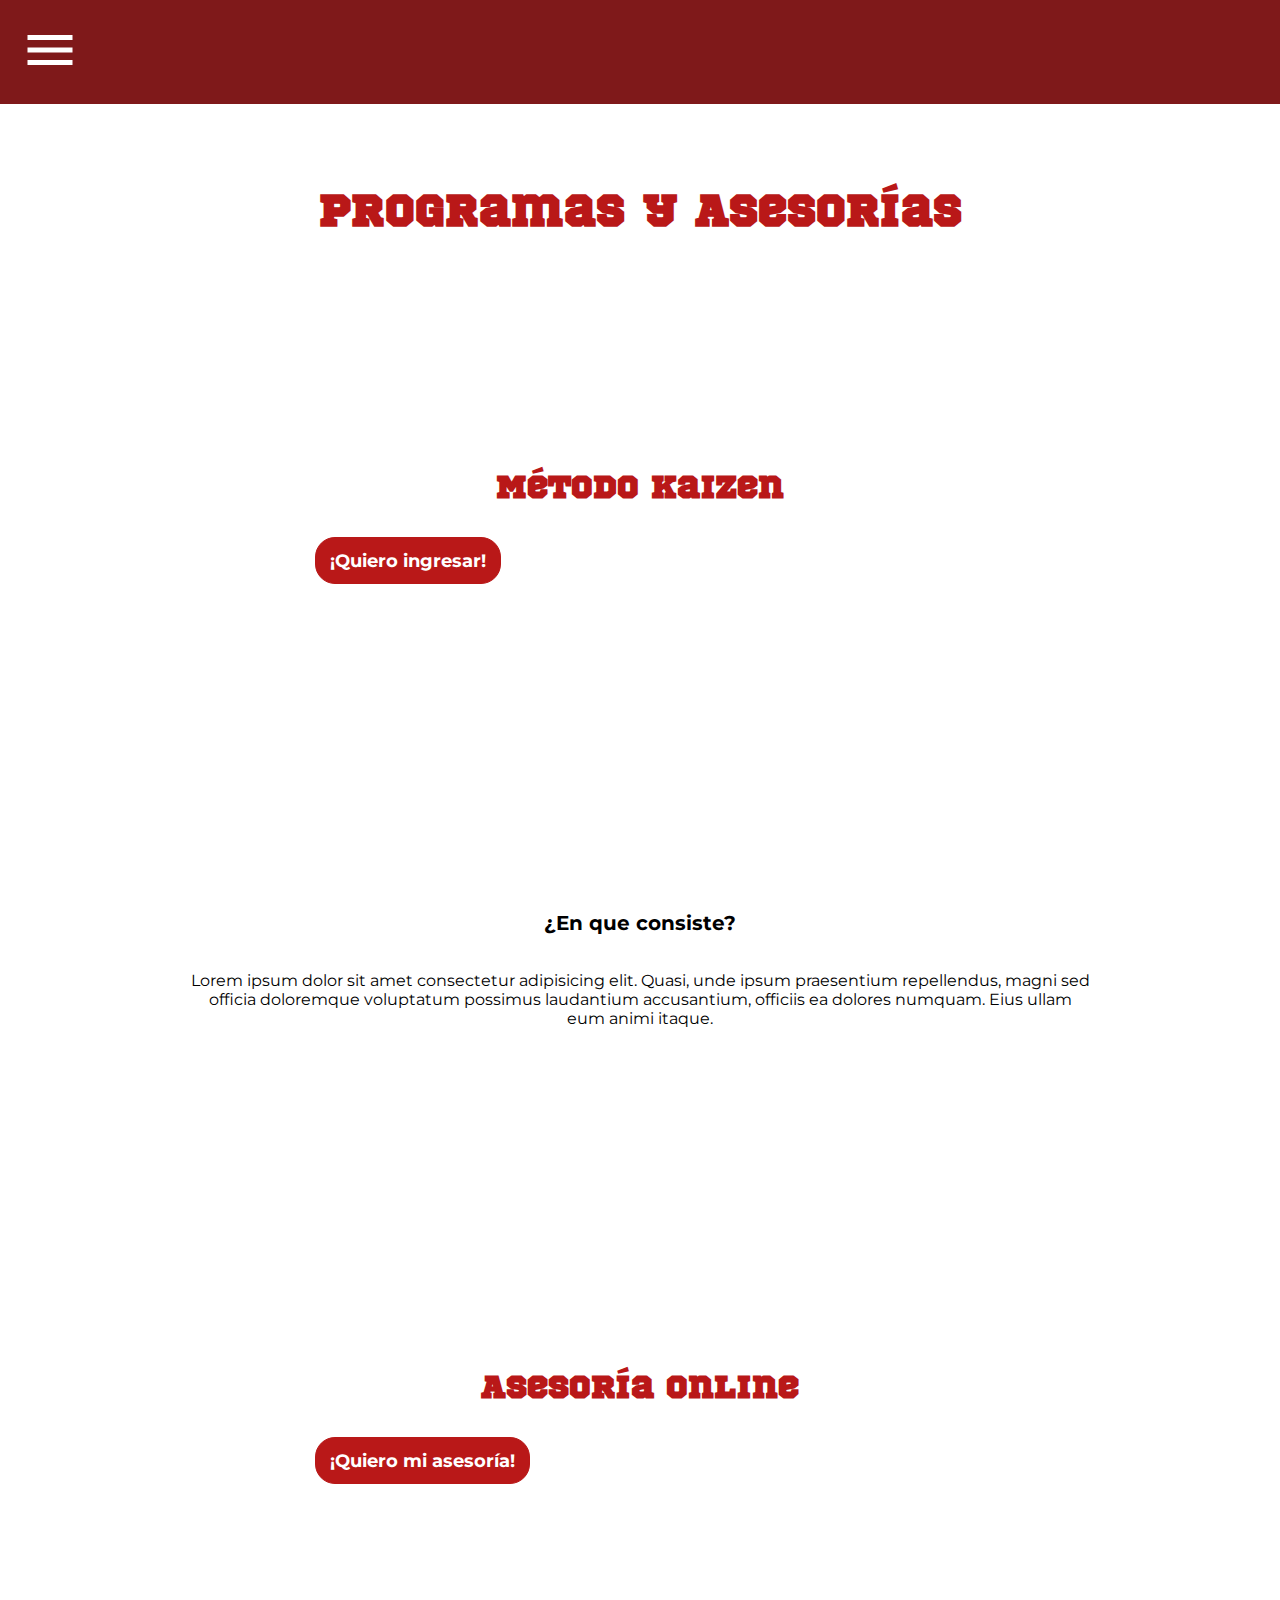
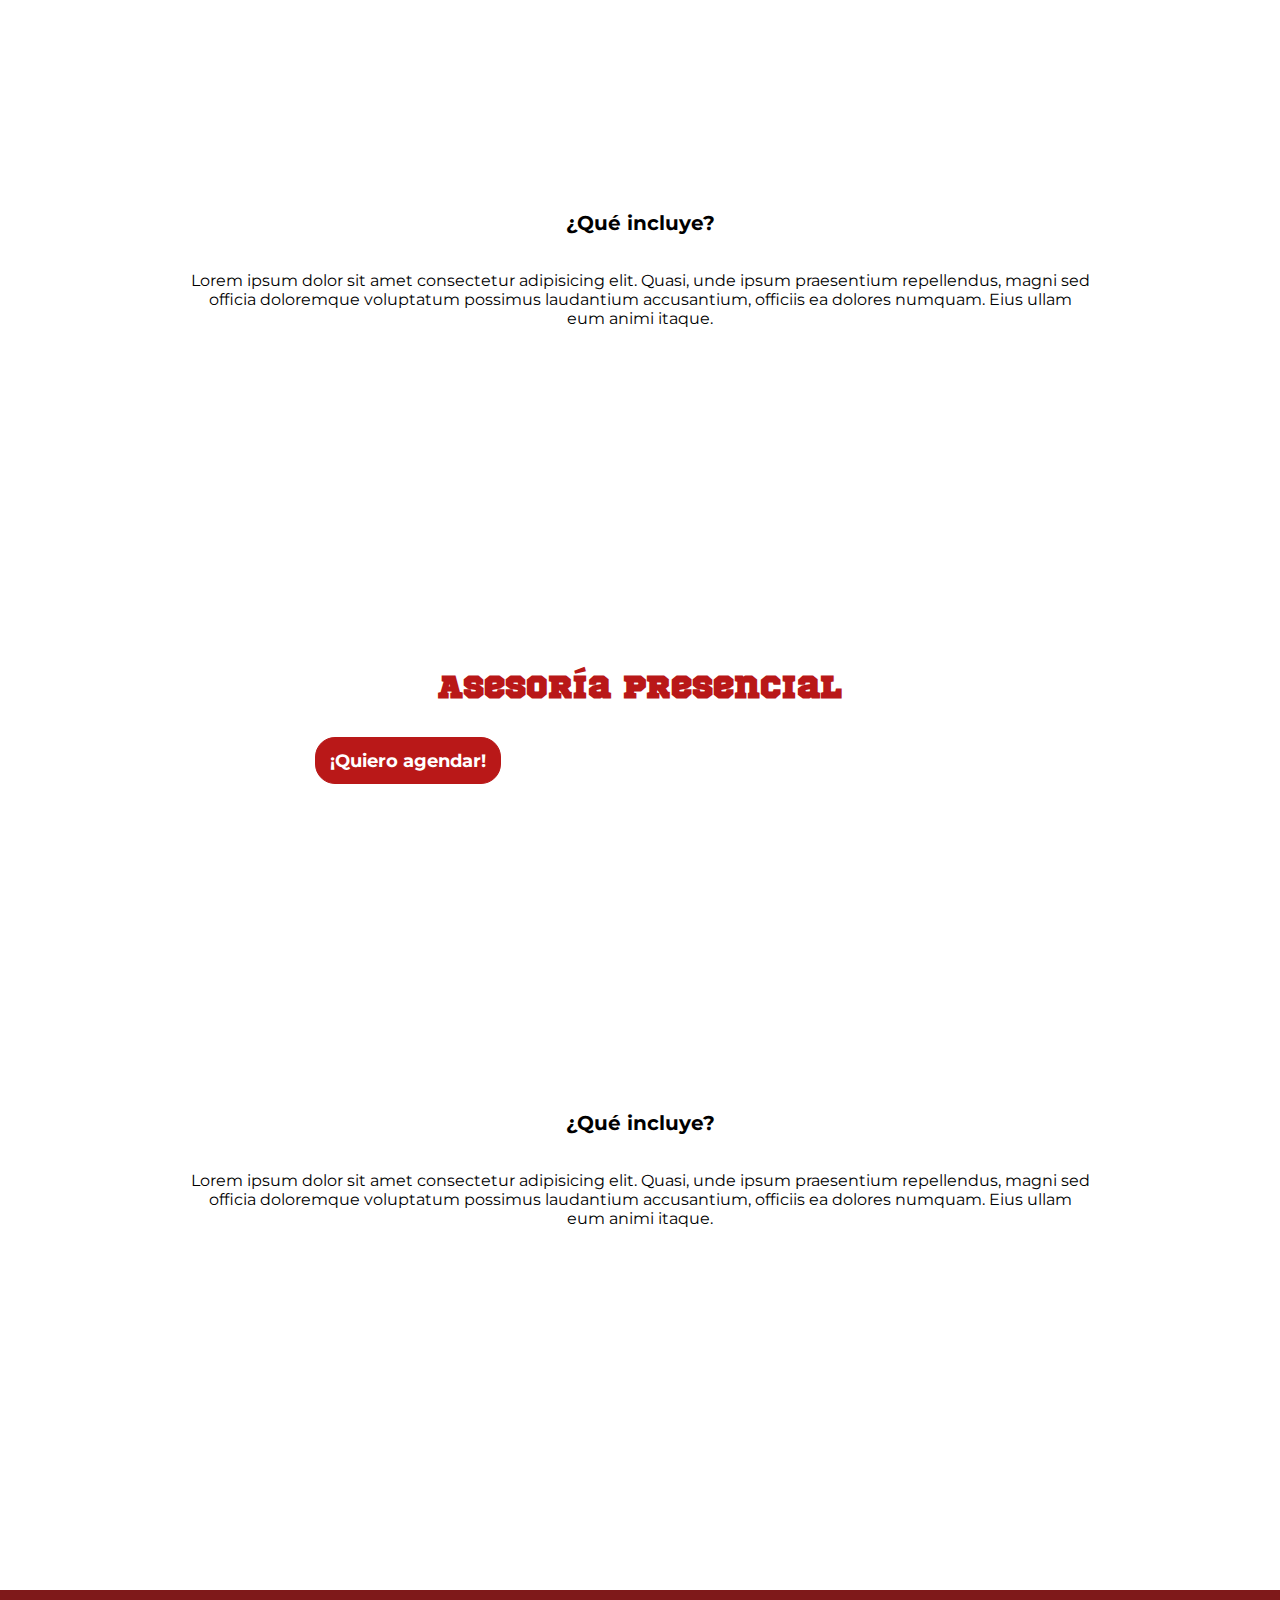
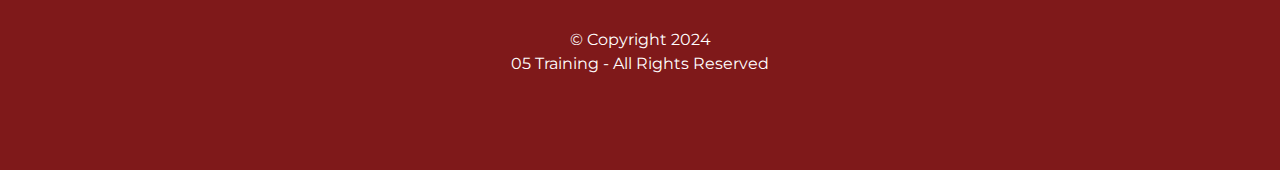
==== servicios.html @ 75c6c9eb "Add section testimonies" ====
<!DOCTYPE html>
<html lang="es">

<head>
    <meta charset="UTF-8">
    <meta name="viewport" content="width=device-width, initial-scale=1.0">
    <link rel="stylesheet" href="styles/styles-servicios.css">

    <!-- Tipografía Montserrat -->
    <link rel="preconnect" href="https://fonts.googleapis.com">
    <link rel="preconnect" href="https://fonts.gstatic.com" crossorigin>
    <link href="https://fonts.googleapis.com/css2?family=Montserrat:ital,wght@0,100..900;1,100..900&display=swap"
    rel="stylesheet">

    <title>Programas y asesorías</title>
</head>

<body>
    <header>
        <nav class="container-menu">
            <img id='menu-sidebar' class="menu-sidebar" src="images/menu-img.svg" alt="Icono de menú desplegable" onclick="desplegarMenu()">

            <div id="menu-desplegable" class="menu-desplegable">
                <ul class="lista-menu">
                    <li class="opciones-menu">
                        <img src="images/iconos-menu-desplegable/chimenea-de-la-casa.svg" alt="Volver a inicio">
                        <a href="index.html">Inicio</a>
                    </li>

                    <li class="opciones-menu">
                        <img src="images/iconos-menu-desplegable/gimnasio.svg" alt="Volver a inicio">
                        <a href="servicios.html">Programas y asesorías</a>
                    </li>

                    <li class="opciones-menu">
                        <img src="images/iconos-menu-desplegable/comentario.svg" alt="Volver a inicio">
                        <a href="testimonios.html">Testimonios</a>
                    </li>
                </ul>
            </div>
        </nav>

        <section class="container-principal">
            <h1 class="title">Programas y Asesorías</h1>
        </section>
    </header>

    <main>
        <section class="sc-01">
            <h2 class="sub-title">Método Kaizen</h2>

            <div class="box-info">
                <div>¡Quiero ingresar!</div>

                <iframe id="video" src="https://www.youtube.com/embed/BvRSLMqPj-c?si=ritPAMbe0hpW4_iD"
                    title="YouTube video player" frameborder="0"
                    allow="accelerometer; autoplay; clipboard-write; encrypted-media; gyroscope; picture-in-picture; web-share"
                    allowfullscreen></iframe>
            </div>

            <p class="text-title">¿En que consiste?</p>
            <p class="text-paragrahp">Lorem ipsum dolor sit amet consectetur adipisicing elit. Quasi, unde ipsum
                praesentium repellendus, magni sed officia doloremque voluptatum possimus laudantium accusantium,
                officiis ea dolores numquam. Eius ullam eum animi itaque.</p>
        </section>

        <section class="sc-02">
            <h2 class="sub-title">Asesoría Online</h2>

            <div class="box-info">
                <div>¡Quiero mi asesoría!</div>

                <iframe id="video" src="https://www.youtube.com/embed/wVwT9FSx73o?si=o94q2HHPpGNSBxpR"
                    title="YouTube video player" frameborder="0"
                    allow="accelerometer; autoplay; clipboard-write; encrypted-media; gyroscope; picture-in-picture; web-share"
                    allowfullscreen></iframe>
            </div>

            <p class="text-title">¿Qué incluye?</p>
            <p class="text-paragrahp">Lorem ipsum dolor sit amet consectetur adipisicing elit. Quasi, unde ipsum
                praesentium repellendus, magni sed officia doloremque voluptatum possimus laudantium accusantium,
                officiis ea dolores numquam. Eius ullam eum animi itaque.</p>
        </section>

        <section class="sc-03">
            <h2 class="sub-title">Asesoría Presencial</h2>

            <div class="box-info">
                <div>¡Quiero agendar!</div>

                <iframe id="video" src="https://www.youtube.com/embed/wBNYccFR2MM?si=CUdD3fWNRKXRj2hE&autoplay=0"
                    title="YouTube video player" frameborder="0"
                    allow="accelerometer; autoplay; clipboard-write; encrypted-media; gyroscope; picture-in-picture; web-share"
                    allowfullscreen></iframe>
            </div>

            <p class="text-title">¿Qué incluye?</p>
            <p class="text-paragrahp">Lorem ipsum dolor sit amet consectetur adipisicing elit. Quasi, unde ipsum
                praesentium repellendus, magni sed officia doloremque voluptatum possimus laudantium accusantium,
                officiis ea dolores numquam. Eius ullam eum animi itaque.</p>
        </section>
    </main>

    <footer>
        <p>© Copyright 2024 </p>
        <p>05 Training - All Rights Reserved</p>
    </footer>

    <script src="scripts/app.js"></script>
</body>

</html>
---- styles/styles-servicios.css ----
body {
    margin: 0;
    font-family: "Montserrat", sans-serif;
}

:root {
    --Rojo-Principal: #b91818; 
    --Vino: #7f191a;
}

@font-face {
    font-family: Sports World;
    src: url('/fonts/Sports\ World-Regular.ttf');
}

/* Acá inicia el header */
header {
    width: 100%;
    height: 50vh;
    display: flex;
    flex-direction: column;
}

.title {
    font-family: Sports World;
    color: var(--Rojo-Principal);
    font-weight: bold;
    font-size: 44px;
    margin: 36px 16px;
    padding-top: 24px;
}

.menu-desplegable {
    width: 370px;
    height: 35%;
    background-color: var(--Vino);
    position: absolute;
    border-bottom-left-radius: 20px;
    border-bottom-right-radius: 20px;
    box-shadow: 0px 3px 6px black;
    transition: all 500ms ease;
    transform: translateX(-100%);
    opacity: 0;
    visibility: hidden;      
    z-index: 1;   
}

.lista-menu {
    list-style: none;
    padding-left: 20px;
}

.opciones-menu {
    margin: 40px 12px
}

.opciones-menu a {
    text-decoration: none;
    color: white;
    font-size: 24px;
    margin-left: 12px;
}

.container-menu {
    height: 106px;
    background: var(--Vino);
}

.menu-sidebar {
    width: 60px;
    margin: 20px;
    cursor: pointer;
}

.container-principal {
    height: 85%;
    width: 940px;
    align-self: center;
    display: flex;
    flex-direction: column;
    align-items: center;
    justify-content: start;
    gap: 30px;
    margin: 10px 0;
}
/* Acá termina el header */

/* Acá empieza el main */
.sc-01, .sc-02, .sc-03 {
    width: 940px;
    height: 100vh;
    margin: 0 auto;
    display: flex;
    flex-direction: column;
    align-items: center;
}

.sub-title {
    font-family: Sports World;    
    font-weight: bold;
    color: var(--Rojo-Principal);
    font-size: 32px;
    margin: 10px;
}

.text-title {
    font-weight: bold;
    font-size: 20px;
}

.text-paragrahp {
    font-size: 16px;
    text-align: center;
    margin: 16px 20px;
}

.box-info {
    width: 650px;
    height: 334px;
    display: flex;
    margin: 20px;
    position: relative;
}

.box-info > div {
    width: auto;    
    height: 45px;
    display: flex;
    align-items: center;
    justify-content: center;
    position: absolute;
    padding: 0 14px;
    border: 1px solid var(--Rojo-Principal);
    border-radius: 20px;
    background: var(--Rojo-Principal);
    color: white;
    font-size: 18px;
    font-weight: bold;
    cursor: pointer;
}

.box-info > iframe {
    margin: 0 auto;
    align-self: flex-end;
}

#video {
    width: 560px;
    height: 315px;
}
/* Acá termina el main */


/* Acá inicia el footer */
footer {
    width: 100%;
    height: 20vh;
    margin-top: 40px;
    background-color: var(--Vino);   
}

footer p {
    color: white;
    text-align: center;
    margin: 5px;
}

footer p:first-child {
    padding: 40px 0 0 0;
}
/* Acá termina el footer */

/* -- Media queries moviles - Orientación vertical --*/
@media (max-width: 433px) and (orientation:portrait) {

    /* Encabezado */
    header {
        height: 32vh;
    }

    .title {
        font-size: 24px;
        margin: 18px 8px;
        text-align: center;
    }

    .menu-sidebar {
        margin: 0.6em 0 0 8px;
    }

    .menu-desplegable {
        top: 72px;
        width: 92%;
        height: 42%;
        max-width: 92%;
    }

    .container-principal {
        width: auto;
    }
    /* Encabezado */

    /* Main */
    main {
        width: auto;
    }

    .container-menu {
        height: 80px;
    }
    .sc-01, .sc-02, .sc-03, #video, .box-info  {
        width: auto;
        height: auto;
        max-height: 667px;
    }

    .sub-title {
        font-size: 20px;
    }

    .box-info > div {
        top: -16px;
        left: -12px;
    }
    /* Main */
}
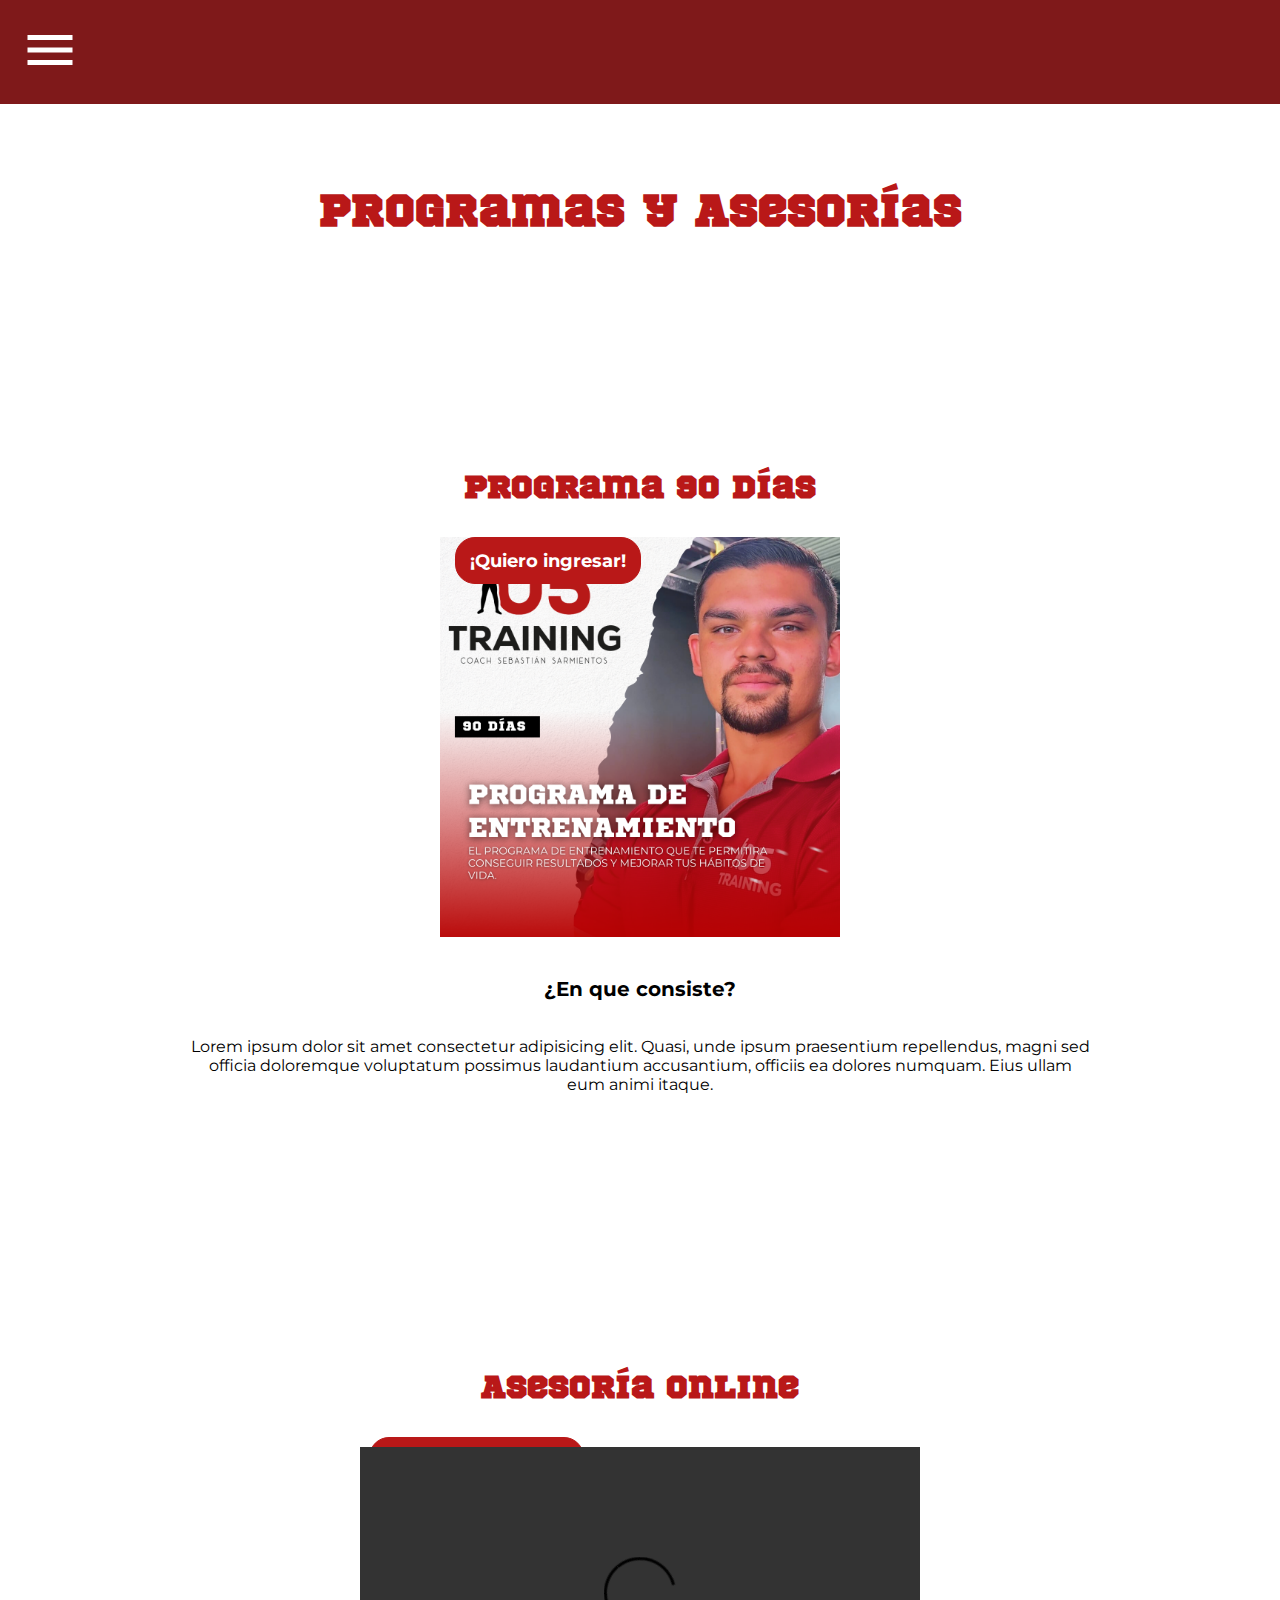
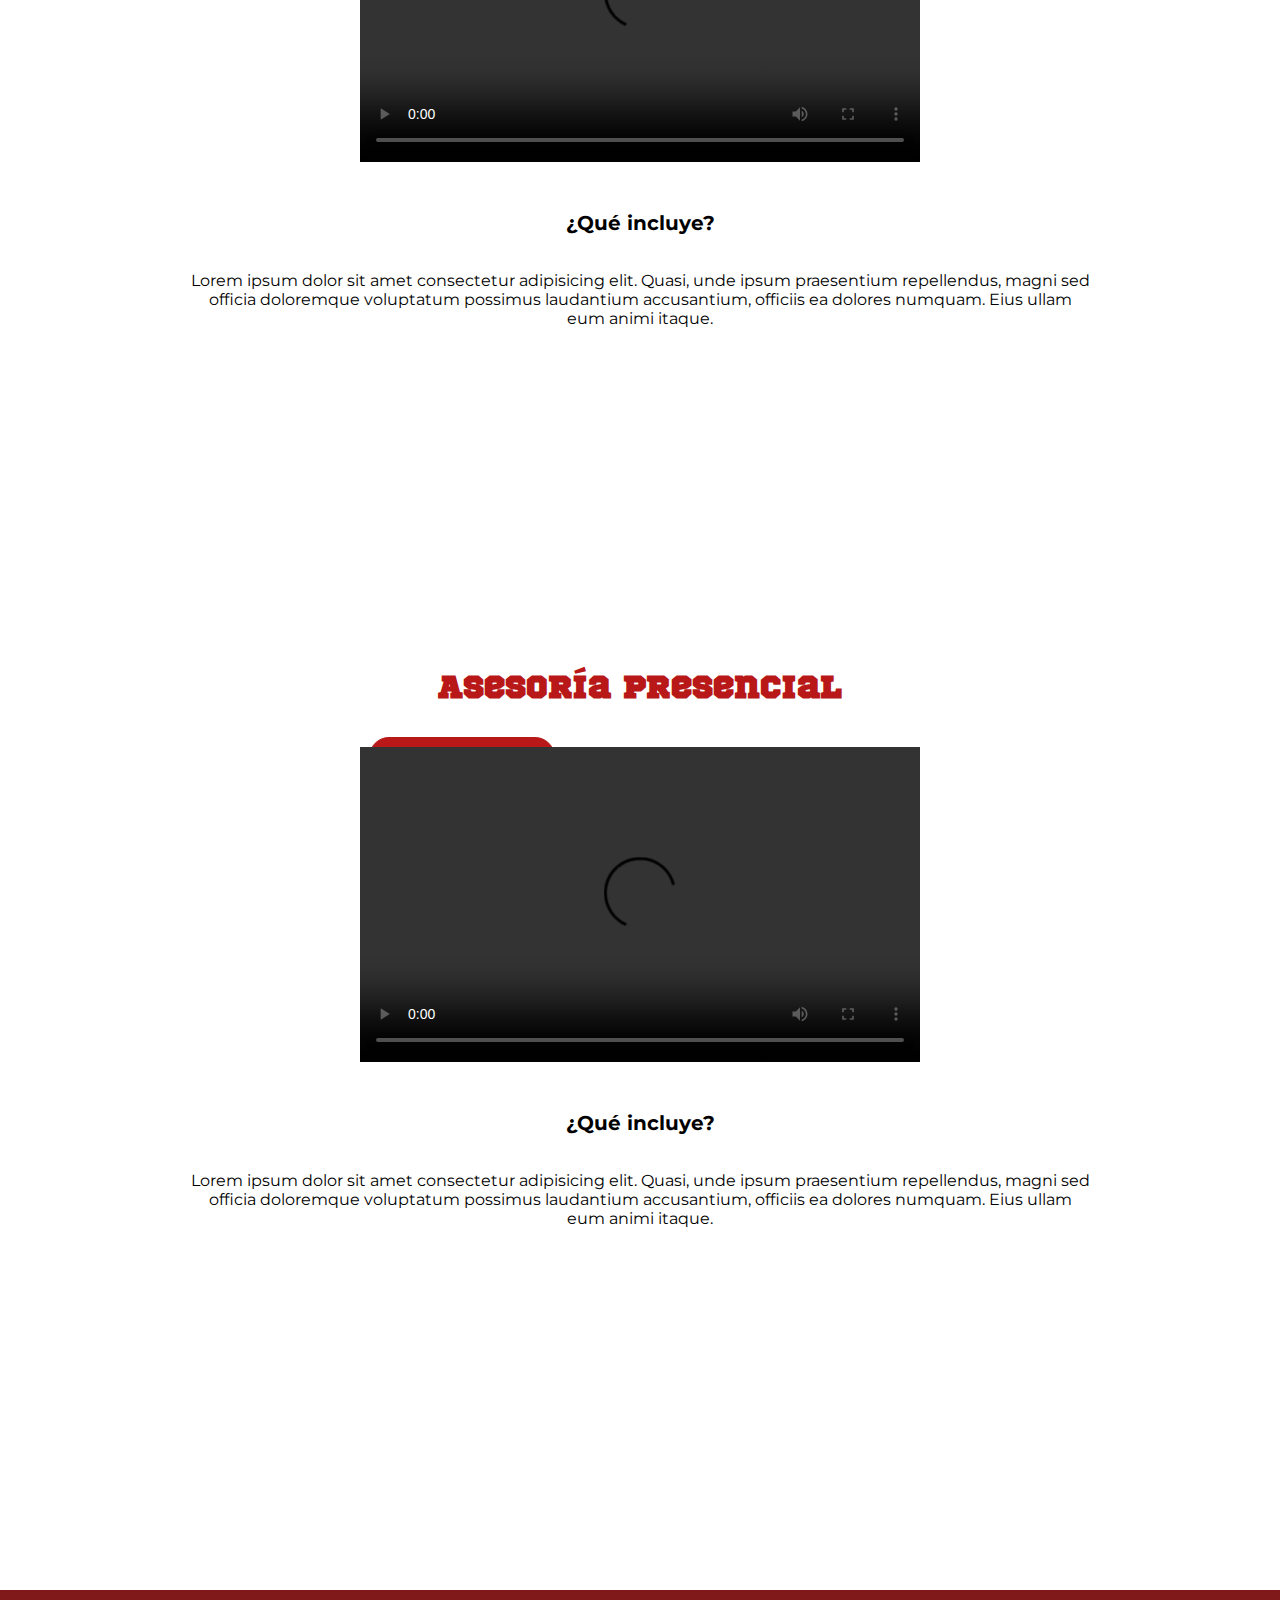
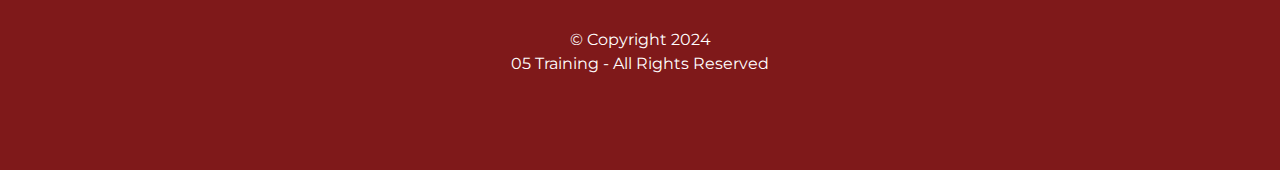
==== commit e64913f5: "Add new videos" ====
--- a/servicios.html
+++ b/servicios.html
@@ -10,7 +10,7 @@
     <link rel="preconnect" href="https://fonts.googleapis.com">
     <link rel="preconnect" href="https://fonts.gstatic.com" crossorigin>
     <link href="https://fonts.googleapis.com/css2?family=Montserrat:ital,wght@0,100..900;1,100..900&display=swap"
-    rel="stylesheet">
+        rel="stylesheet">
 
     <title>Programas y asesorías</title>
 </head>
@@ -18,7 +18,8 @@
 <body>
     <header>
         <nav class="container-menu">
-            <img id='menu-sidebar' class="menu-sidebar" src="images/menu-img.svg" alt="Icono de menú desplegable" onclick="desplegarMenu()">
+            <img id='menu-sidebar' class="menu-sidebar" src="images/menu-img.svg" alt="Icono de menú desplegable"
+                onclick="desplegarMenu()">
 
             <div id="menu-desplegable" class="menu-desplegable">
                 <ul class="lista-menu">
@@ -47,15 +48,14 @@
 
     <main>
         <section class="sc-01">
-            <h2 class="sub-title">Método Kaizen</h2>
+            <h2 class="sub-title">Programa 90 días</h2>
 
-            <div class="box-info">
-                <div>¡Quiero ingresar!</div>
+            <div class="box-info banner">
+                <div><a href="https://api.whatsapp.com/send?phone=50663585936&text=%C2%A1Hola%20Sebas!%20Quiero%20conocer%20m%C3%A1s%20de%20este%20programa"
+                        target="_blank">
+                        ¡Quiero ingresar!</a></div>
 
-                <iframe id="video" src="https://www.youtube.com/embed/BvRSLMqPj-c?si=ritPAMbe0hpW4_iD"
-                    title="YouTube video player" frameborder="0"
-                    allow="accelerometer; autoplay; clipboard-write; encrypted-media; gyroscope; picture-in-picture; web-share"
-                    allowfullscreen></iframe>
+                <img id="video-banner" src="./images/banner-programas.png" alt="Banner Programa">
             </div>
 
             <p class="text-title">¿En que consiste?</p>
@@ -68,12 +68,13 @@
             <h2 class="sub-title">Asesoría Online</h2>
 
             <div class="box-info">
-                <div>¡Quiero mi asesoría!</div>
+                <div><a href="https://api.whatsapp.com/send?phone=50663585936&text=%C2%A1Hola%20Sebas!%20Quiero%20empezar%20mi%20asesor%C3%ADa%20online"
+                        target="_blank">
+                        ¡Quiero mi asesoría!</a></div>
 
-                <iframe id="video" src="https://www.youtube.com/embed/wVwT9FSx73o?si=o94q2HHPpGNSBxpR"
-                    title="YouTube video player" frameborder="0"
-                    allow="accelerometer; autoplay; clipboard-write; encrypted-media; gyroscope; picture-in-picture; web-share"
-                    allowfullscreen></iframe>
+
+                <video id="video" controls controlsList="nodownload" autoplay loop
+                src="./videos/video-asesoria-presencial.mp4">Tu navegador no soporta la etiqueta de video.</video>
             </div>
 
             <p class="text-title">¿Qué incluye?</p>
@@ -86,12 +87,12 @@
             <h2 class="sub-title">Asesoría Presencial</h2>
 
             <div class="box-info">
-                <div>¡Quiero agendar!</div>
+                <div><a href="https://api.whatsapp.com/send?phone=50663585936&text=%C2%A1Hola%20Sebas!%20Quiero%20agendar%20una%20asesor%C3%ADa%20presencial"
+                        target="_blank">
+                        ¡Quiero agendar!</a></div>
 
-                <iframe id="video" src="https://www.youtube.com/embed/wBNYccFR2MM?si=CUdD3fWNRKXRj2hE&autoplay=0"
-                    title="YouTube video player" frameborder="0"
-                    allow="accelerometer; autoplay; clipboard-write; encrypted-media; gyroscope; picture-in-picture; web-share"
-                    allowfullscreen></iframe>
+                <video id="video" controls controlsList="nodownload" autoplay loop
+                src="./videos/video-asesoria-online.mp4">Tu navegador no soporta la etiqueta de video.</video>
             </div>
 
             <p class="text-title">¿Qué incluye?</p>
--- a/styles/styles-servicios.css
+++ b/styles/styles-servicios.css
@@ -6,6 +6,7 @@
 :root {
     --Rojo-Principal: #b91818; 
     --Vino: #7f191a;
+    --White: #FFFFFF;
 }
 
 @font-face {
@@ -122,6 +123,13 @@
     position: relative;
 }
 
+.banner {
+    width: 478px;
+    height: 400px;
+    display: flex;
+    flex-direction: column;
+}
+
 .box-info > div {
     width: auto;    
     height: 45px;
@@ -129,6 +137,7 @@
     align-items: center;
     justify-content: center;
     position: absolute;
+    left: 54px;
     padding: 0 14px;
     border: 1px solid var(--Rojo-Principal);
     border-radius: 20px;
@@ -139,6 +148,11 @@
     cursor: pointer;
 }
 
+.box-info a {
+    text-decoration: none;
+    color: var(--White)
+}
+
 .box-info > iframe {
     margin: 0 auto;
     align-self: flex-end;
@@ -147,6 +161,13 @@
 #video {
     width: 560px;
     height: 315px;
+    margin: auto;
+}
+
+#video-banner {
+    width: 400px;
+    height: 400px;
+    align-self: center;
 }
 /* Acá termina el main */
 
@@ -208,10 +229,11 @@
     .container-menu {
         height: 80px;
     }
-    .sc-01, .sc-02, .sc-03, #video, .box-info  {
+    .sc-01, .sc-02, .sc-03, .box-info  {
         width: auto;
         height: auto;
         max-height: 667px;
+        max-width: 443px;
     }
 
     .sub-title {
@@ -222,5 +244,15 @@
         top: -16px;
         left: -12px;
     }
+
+    #video-banner {
+        width: 200px;
+        height: 200px;
+    }
+
+    #video {
+        width: 300px;
+        height: 200px;
+    }
     /* Main */
 }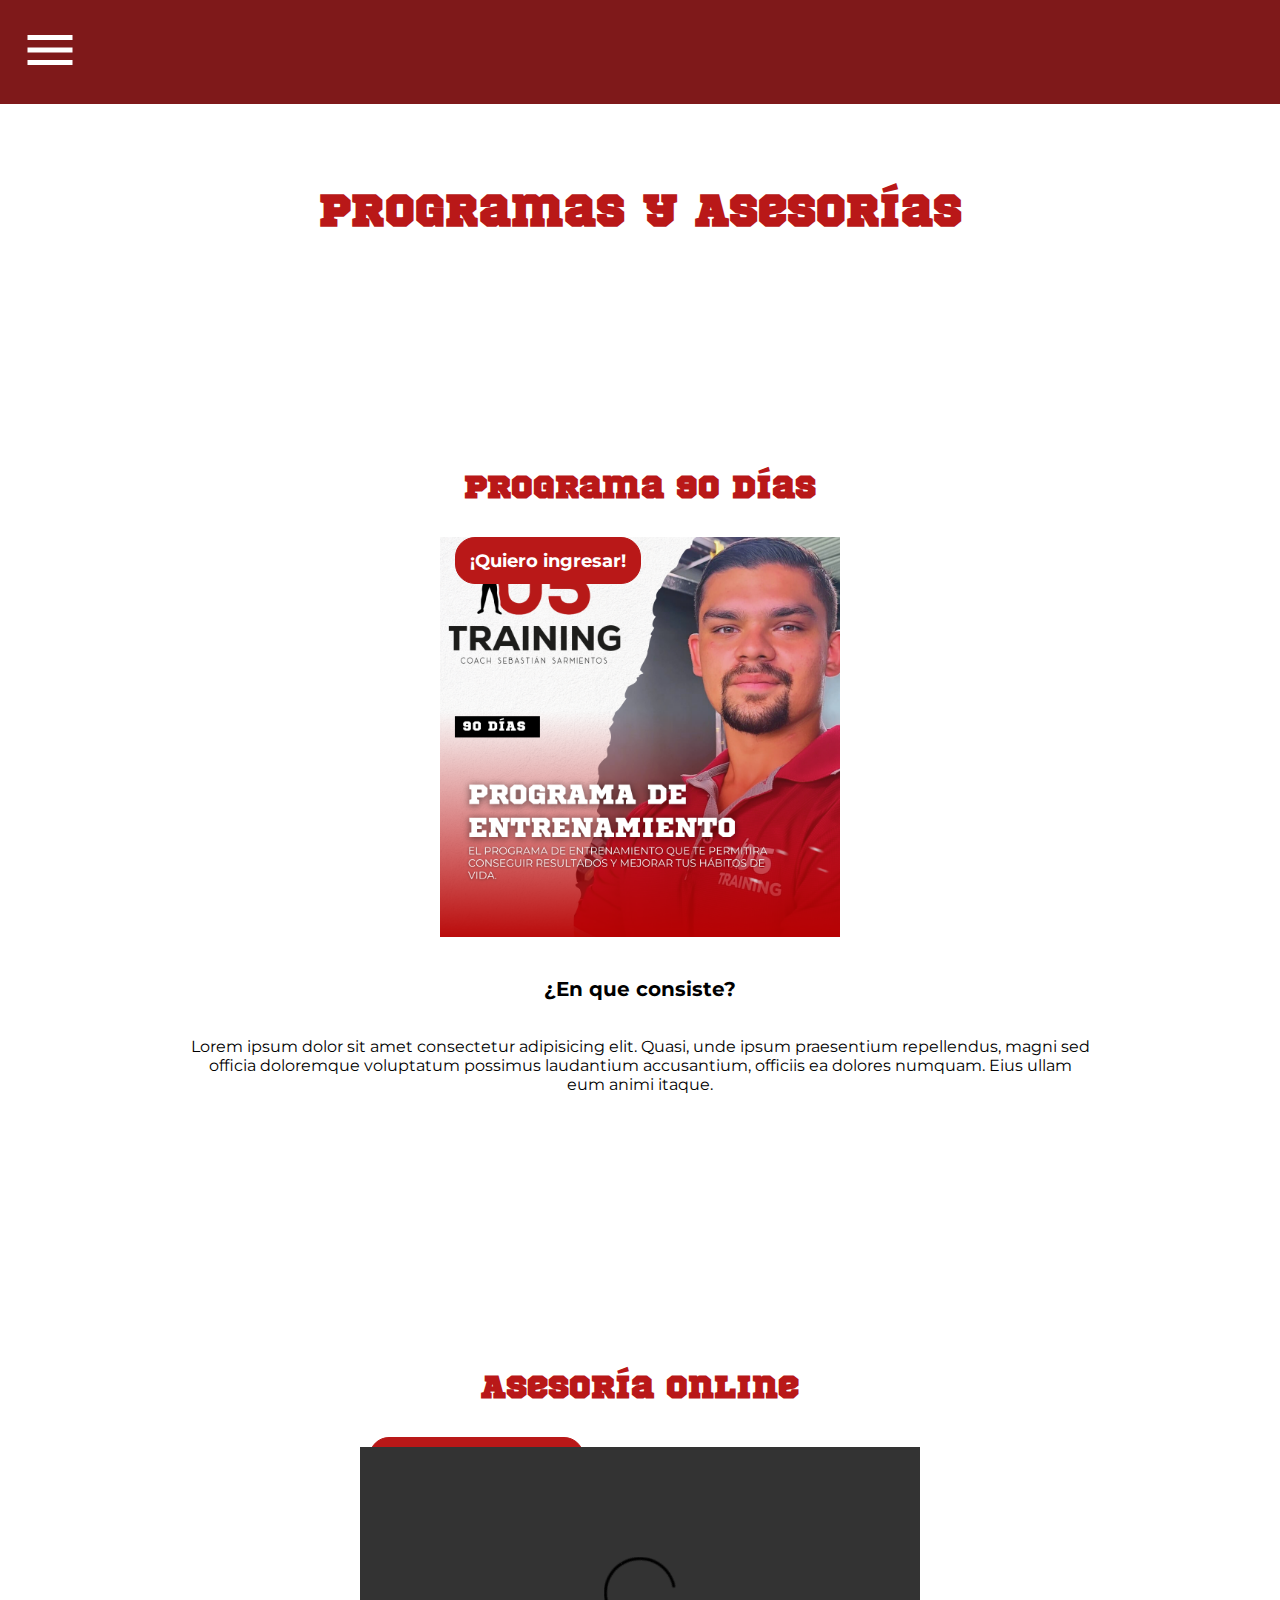
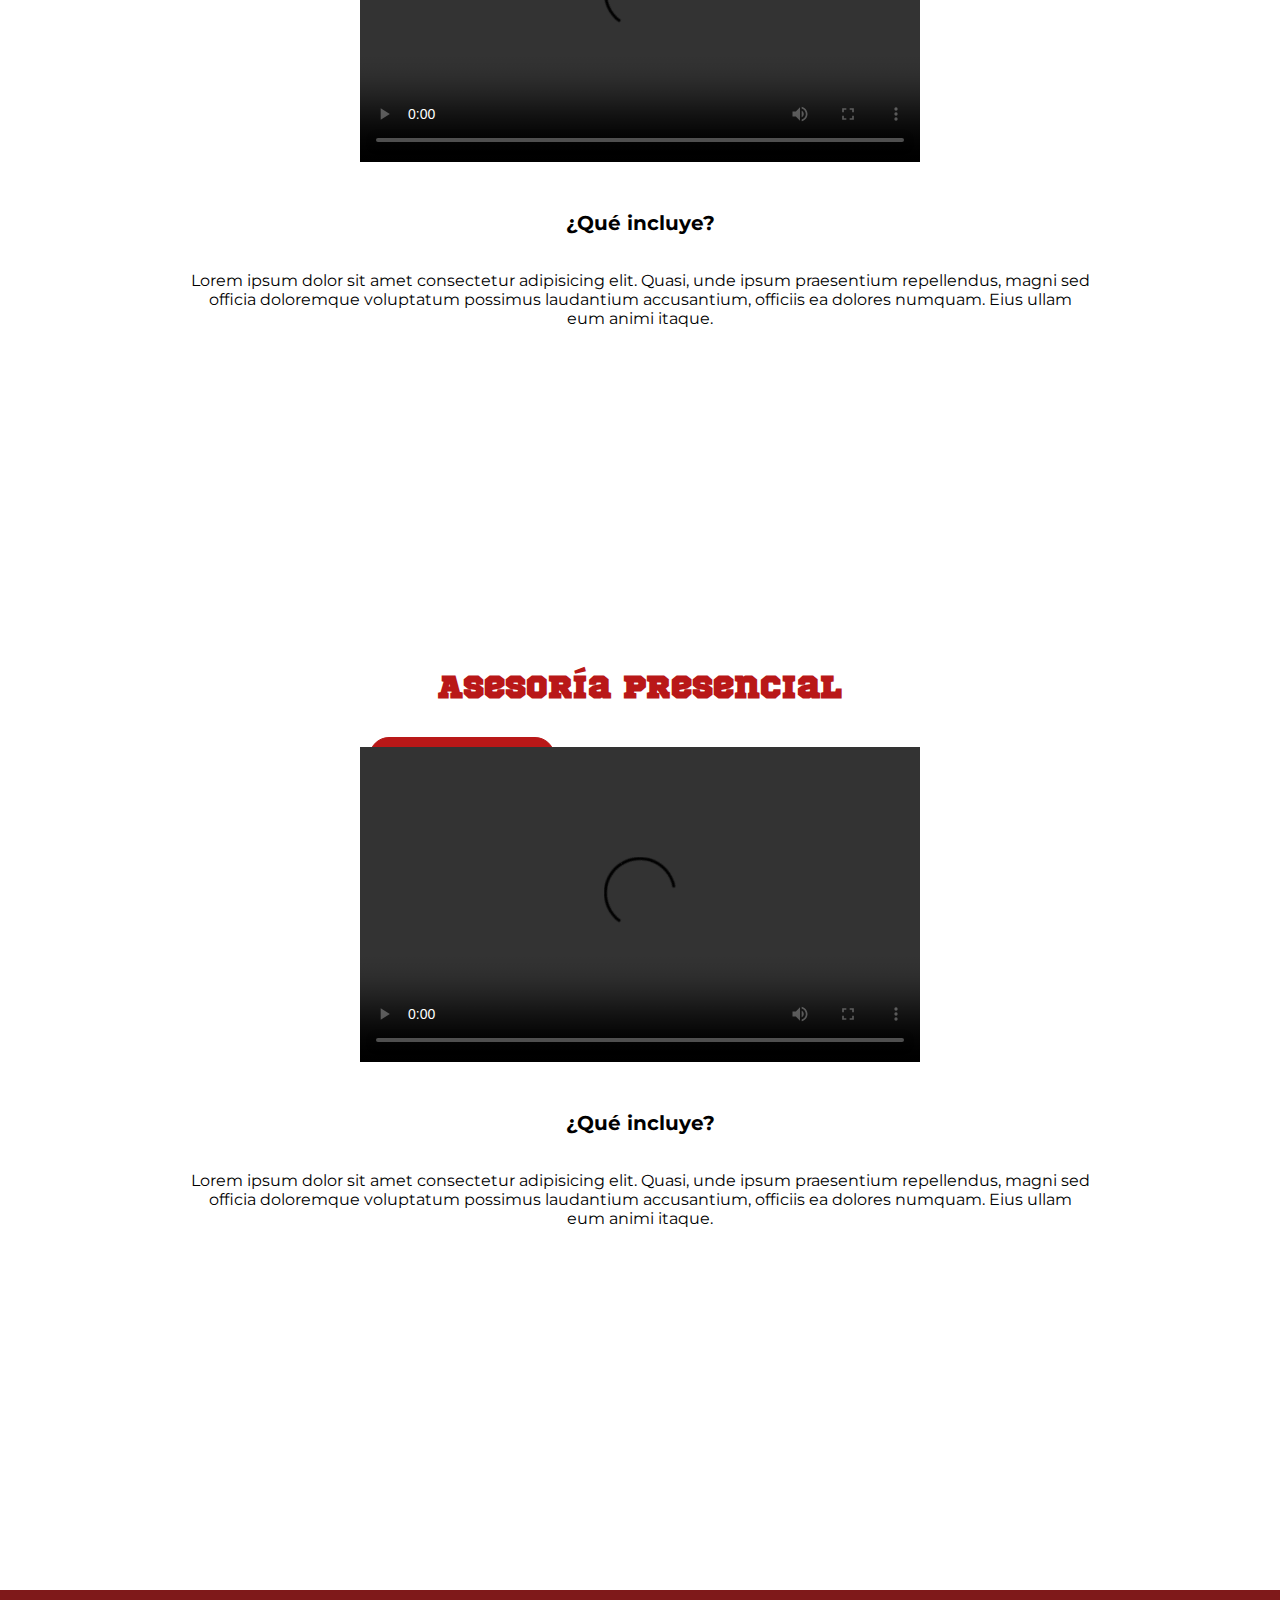
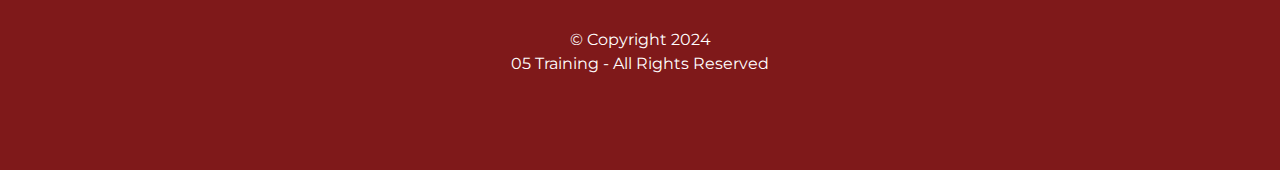
==== commit 3f7b75f9: "Fix bugs" ====
--- a/servicios.html
+++ b/servicios.html
@@ -73,7 +73,7 @@
                         ¡Quiero mi asesoría!</a></div>
 
 
-                <video id="video" controls controlsList="nodownload" autoplay loop
+                <video id="video" controls controlsList="nodownload" autoplay loop loading="lazy"
                 src="./videos/video-asesoria-presencial.mp4">Tu navegador no soporta la etiqueta de video.</video>
             </div>
 
@@ -91,7 +91,7 @@
                         target="_blank">
                         ¡Quiero agendar!</a></div>
 
-                <video id="video" controls controlsList="nodownload" autoplay loop
+                <video id="video" controls controlsList="nodownload" autoplay loop loading="lazy"
                 src="./videos/video-asesoria-online.mp4">Tu navegador no soporta la etiqueta de video.</video>
             </div>
 
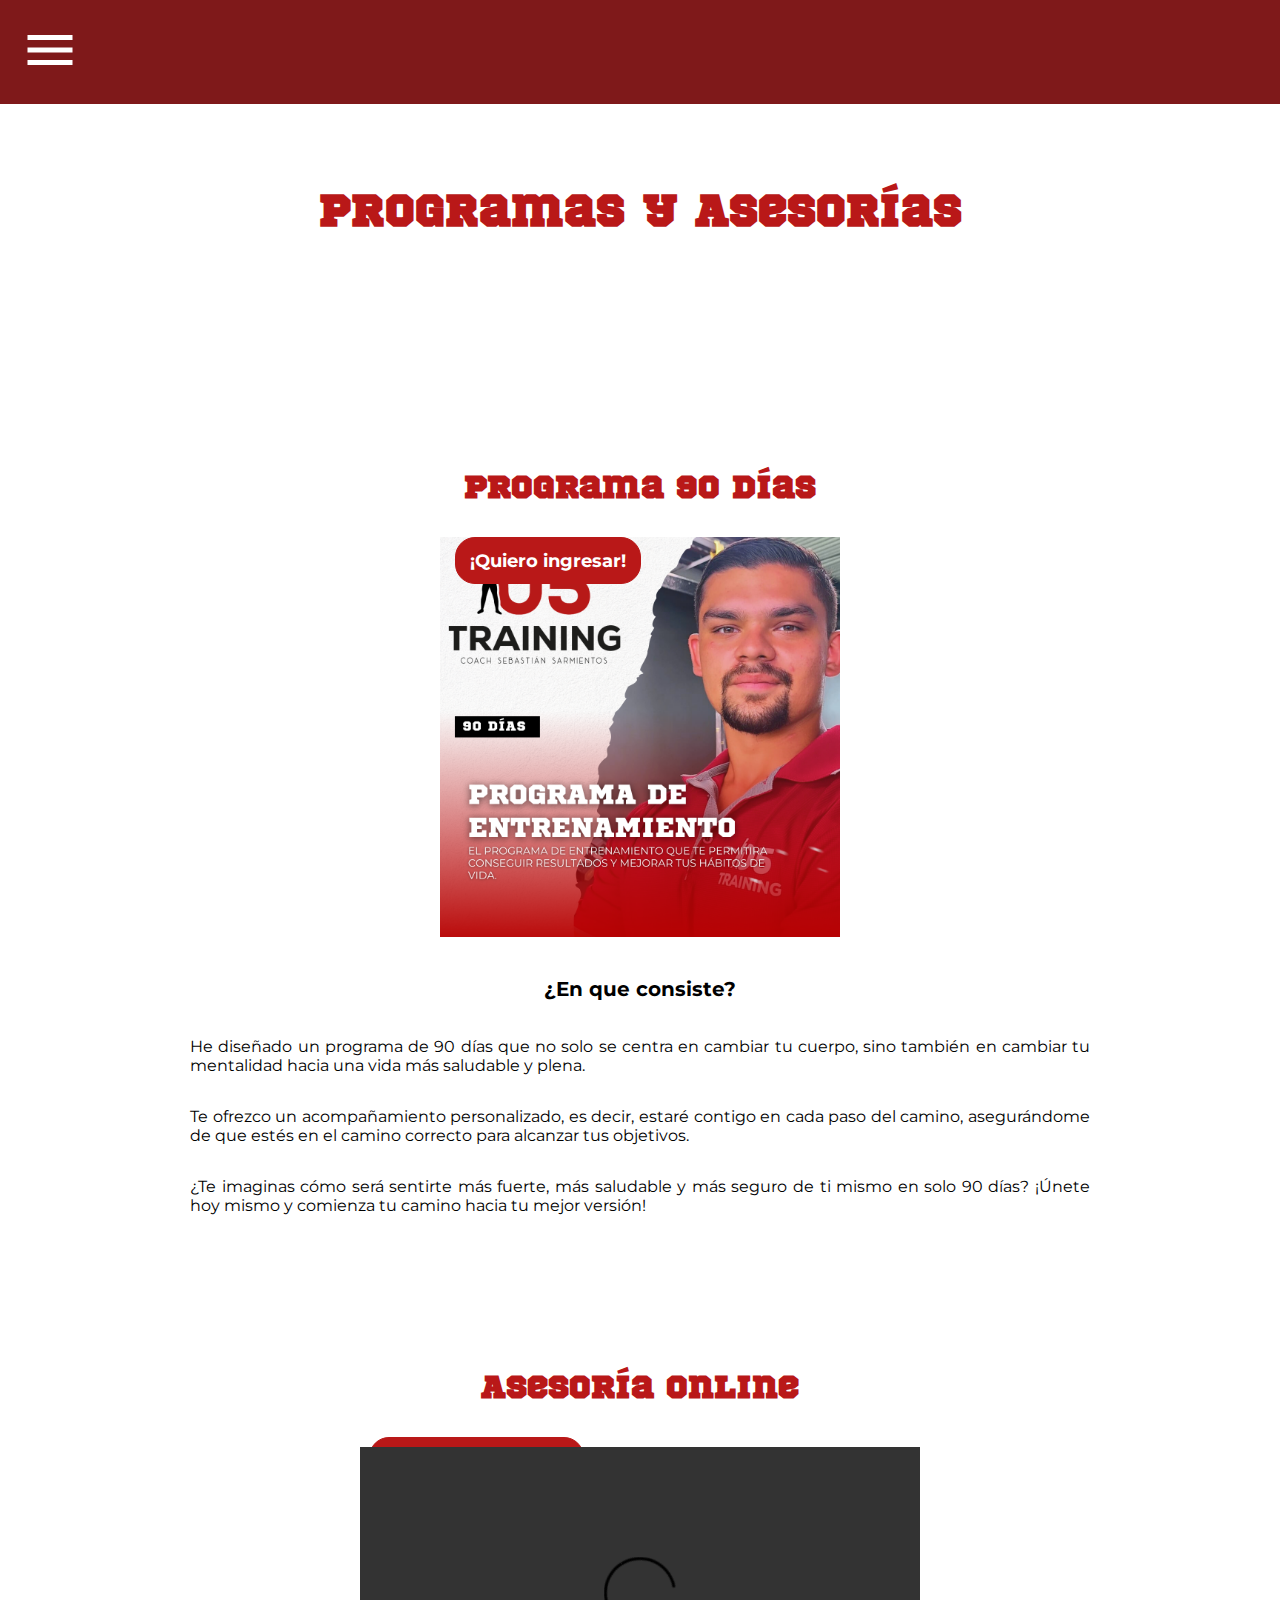
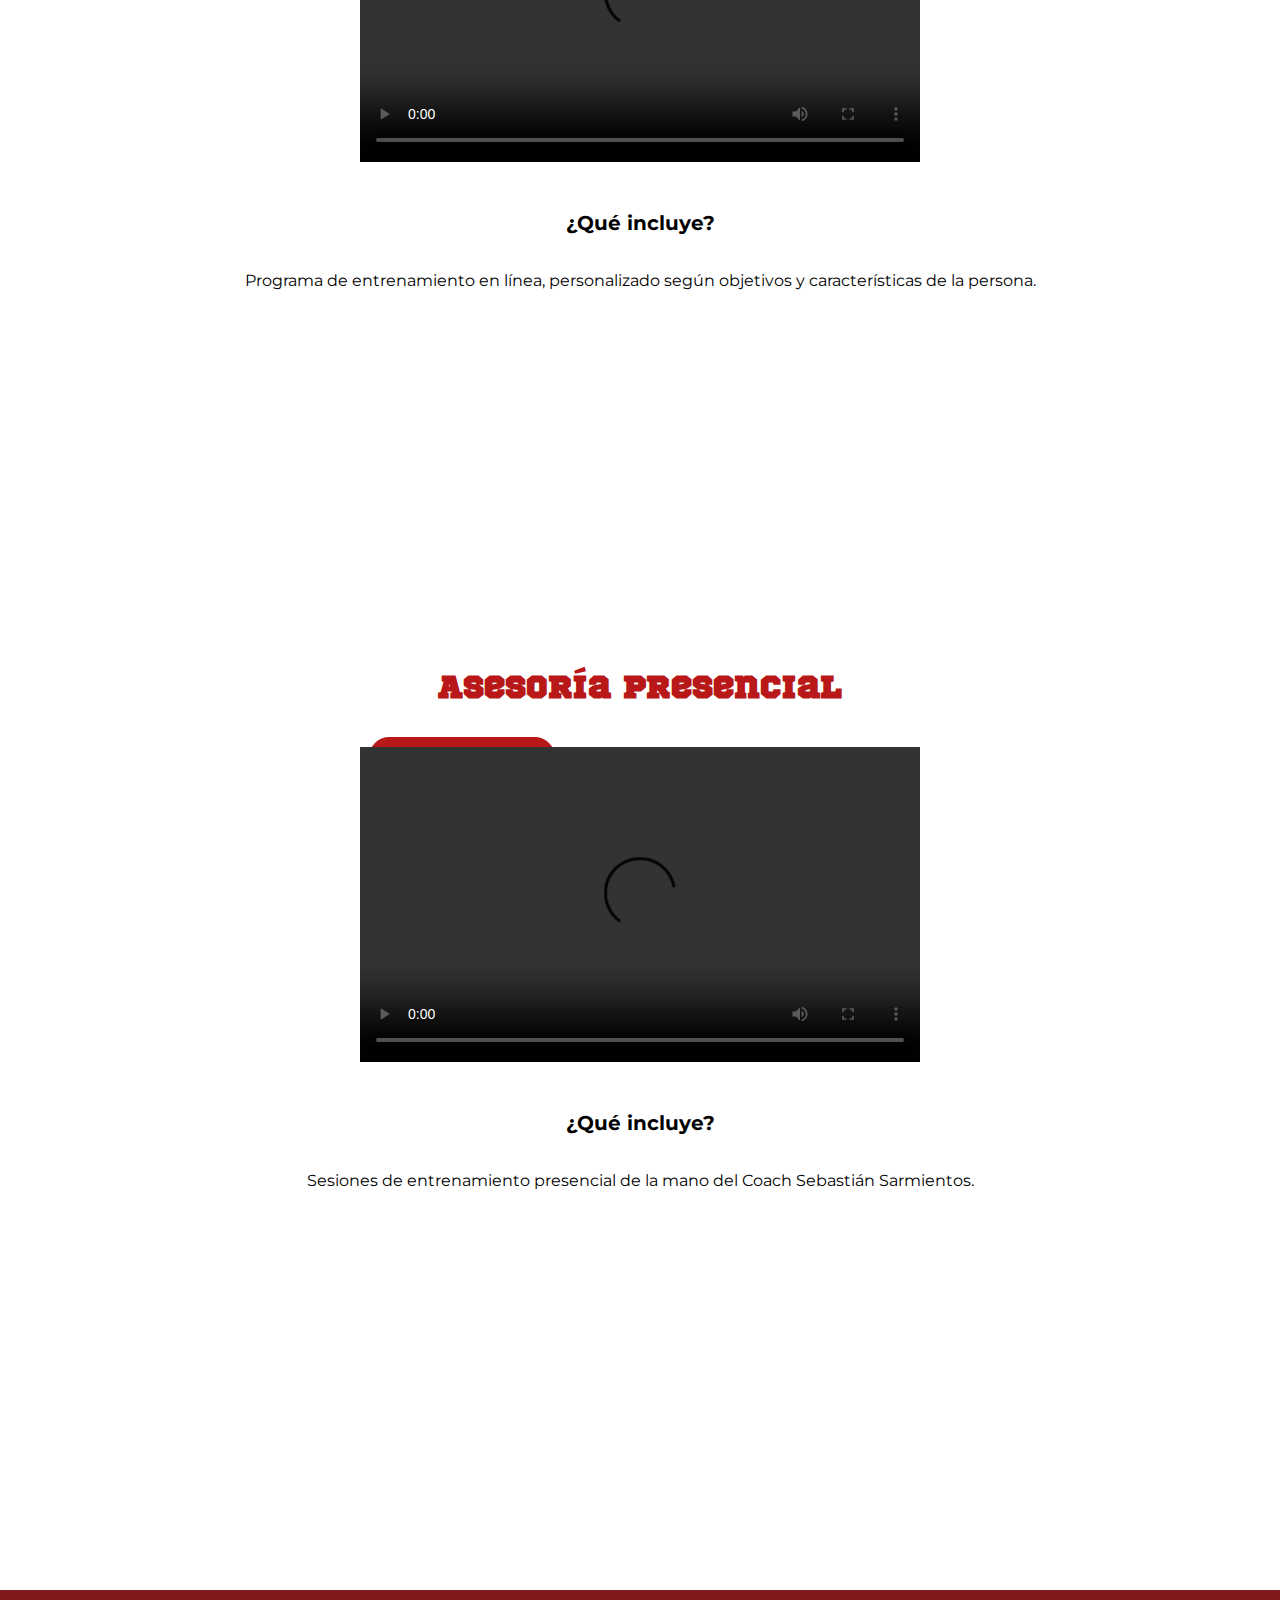
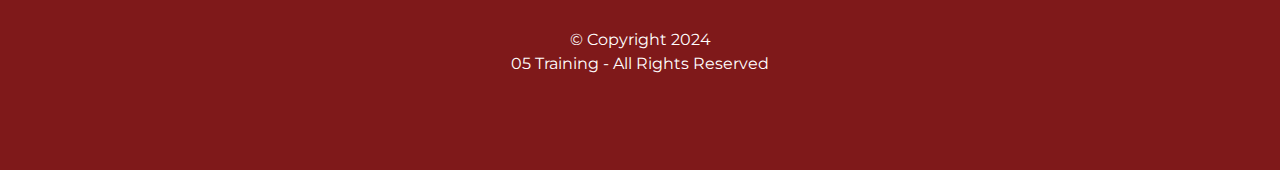
==== commit fe404d66: "Add new text" ====
--- a/servicios.html
+++ b/servicios.html
@@ -59,9 +59,14 @@
             </div>
 
             <p class="text-title">¿En que consiste?</p>
-            <p class="text-paragrahp">Lorem ipsum dolor sit amet consectetur adipisicing elit. Quasi, unde ipsum
-                praesentium repellendus, magni sed officia doloremque voluptatum possimus laudantium accusantium,
-                officiis ea dolores numquam. Eius ullam eum animi itaque.</p>
+            <p class="text-paragrahp">He diseñado un programa de 90 días que no solo se centra en cambiar tu cuerpo,
+                sino también en cambiar tu mentalidad hacia una vida más saludable y plena.</p>
+
+            <p class="text-paragrahp">Te ofrezco un acompañamiento personalizado, es decir, estaré contigo en cada paso del camino,
+                asegurándome de que estés en el camino correcto para alcanzar tus objetivos.</p>
+
+            <p class="text-paragrahp">¿Te imaginas cómo será sentirte más fuerte, más saludable y más seguro de ti mismo en solo 90 días?
+                ¡Únete hoy mismo y comienza tu camino hacia tu mejor versión!</p>
         </section>
 
         <section class="sc-02">
@@ -74,13 +79,11 @@
 
 
                 <video id="video" controls controlsList="nodownload" autoplay loop loading="lazy"
-                src="./videos/video-asesoria-presencial.mp4">Tu navegador no soporta la etiqueta de video.</video>
+                    src="./videos/video-asesoria-presencial.mp4">Tu navegador no soporta la etiqueta de video.</video>
             </div>
 
             <p class="text-title">¿Qué incluye?</p>
-            <p class="text-paragrahp">Lorem ipsum dolor sit amet consectetur adipisicing elit. Quasi, unde ipsum
-                praesentium repellendus, magni sed officia doloremque voluptatum possimus laudantium accusantium,
-                officiis ea dolores numquam. Eius ullam eum animi itaque.</p>
+            <p class="text-paragrahp">Programa de entrenamiento en línea, personalizado según objetivos y características de la persona.</p>
         </section>
 
         <section class="sc-03">
@@ -92,13 +95,11 @@
                         ¡Quiero agendar!</a></div>
 
                 <video id="video" controls controlsList="nodownload" autoplay loop loading="lazy"
-                src="./videos/video-asesoria-online.mp4">Tu navegador no soporta la etiqueta de video.</video>
+                    src="./videos/video-asesoria-online.mp4">Tu navegador no soporta la etiqueta de video.</video>
             </div>
 
             <p class="text-title">¿Qué incluye?</p>
-            <p class="text-paragrahp">Lorem ipsum dolor sit amet consectetur adipisicing elit. Quasi, unde ipsum
-                praesentium repellendus, magni sed officia doloremque voluptatum possimus laudantium accusantium,
-                officiis ea dolores numquam. Eius ullam eum animi itaque.</p>
+            <p class="text-paragrahp">Sesiones de entrenamiento presencial de la mano del Coach Sebastián Sarmientos.</p>
         </section>
     </main>
 
--- a/styles/styles-servicios.css
+++ b/styles/styles-servicios.css
@@ -111,7 +111,7 @@
 
 .text-paragrahp {
     font-size: 16px;
-    text-align: center;
+    text-align: justify;
     margin: 16px 20px;
 }
 
@@ -232,7 +232,7 @@
     .sc-01, .sc-02, .sc-03, .box-info  {
         width: auto;
         height: auto;
-        max-height: 667px;
+        max-height: 774px;
         max-width: 443px;
     }
 
@@ -246,13 +246,13 @@
     }
 
     #video-banner {
-        width: 200px;
-        height: 200px;
+        width: 250px;
+        height: 250px;
     }
 
     #video {
-        width: 300px;
-        height: 200px;
+        width: 330px;
+        height: 230px;
     }
     /* Main */
 }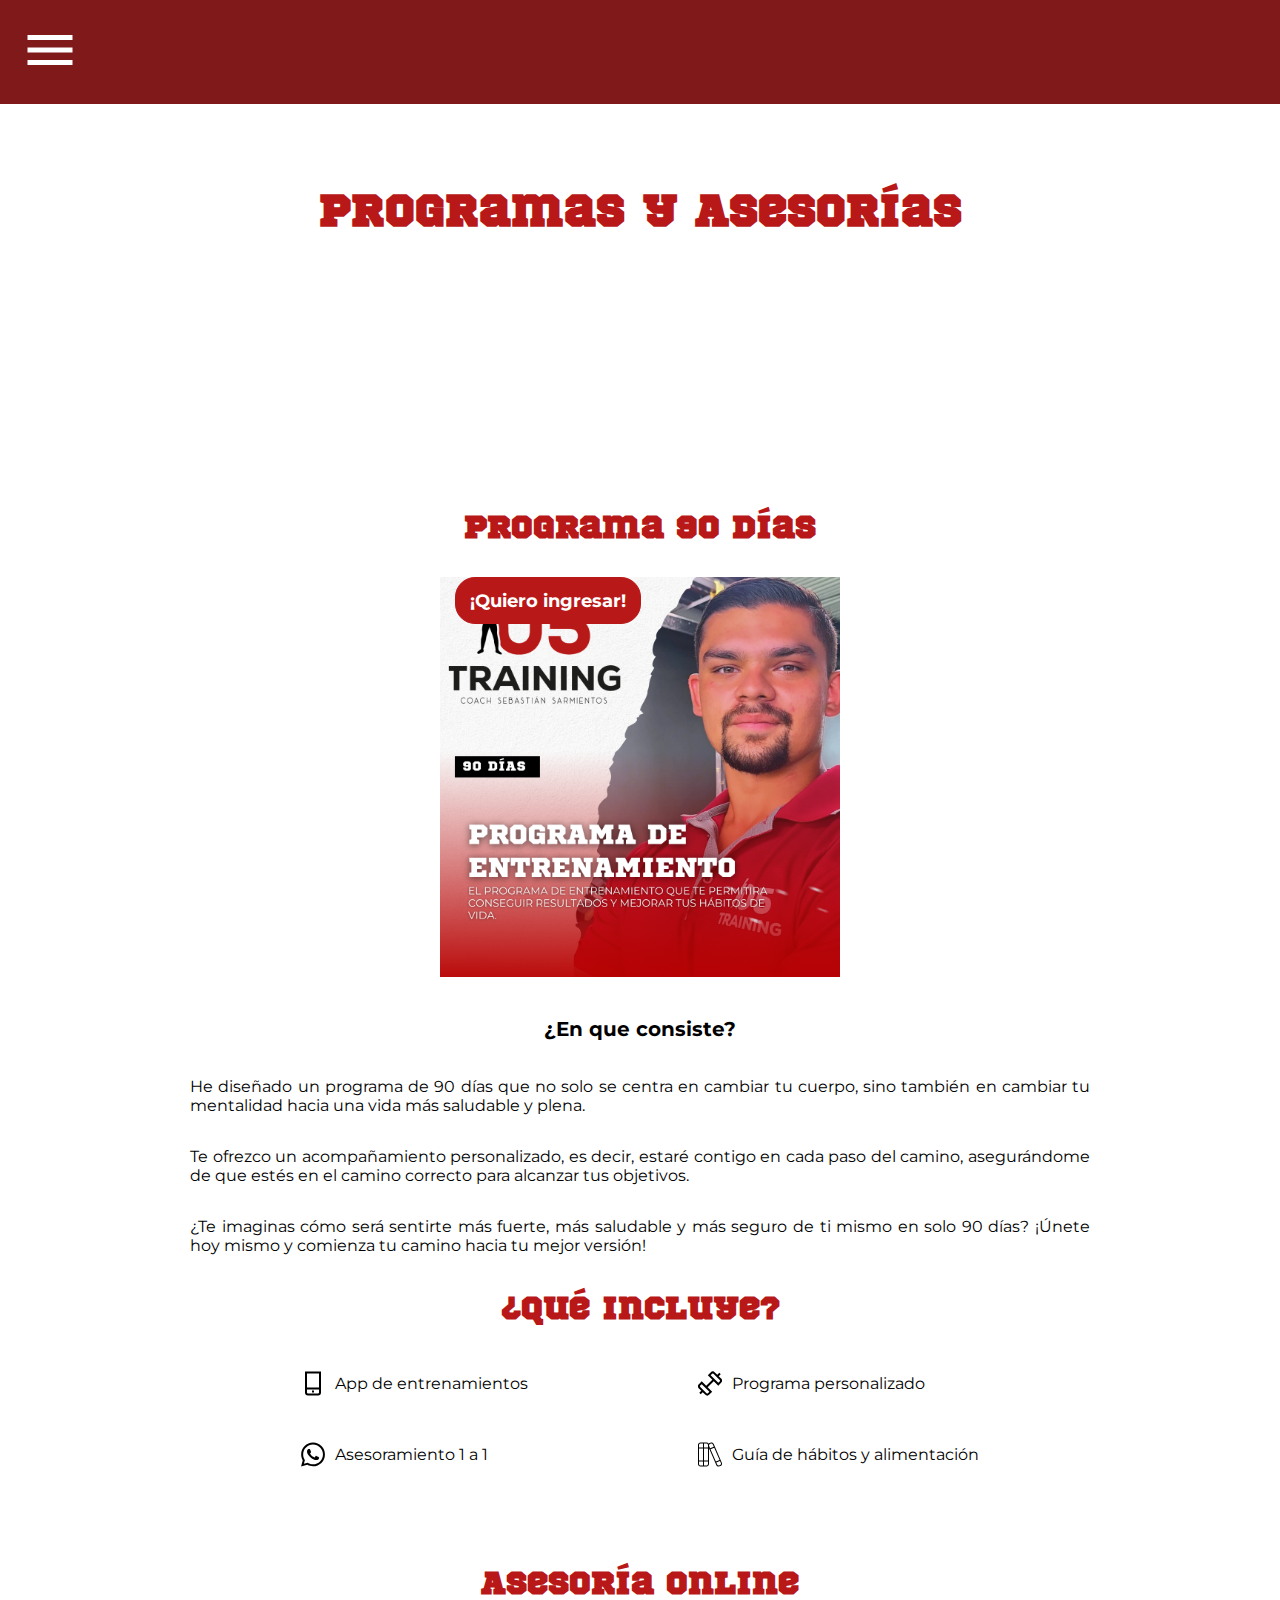
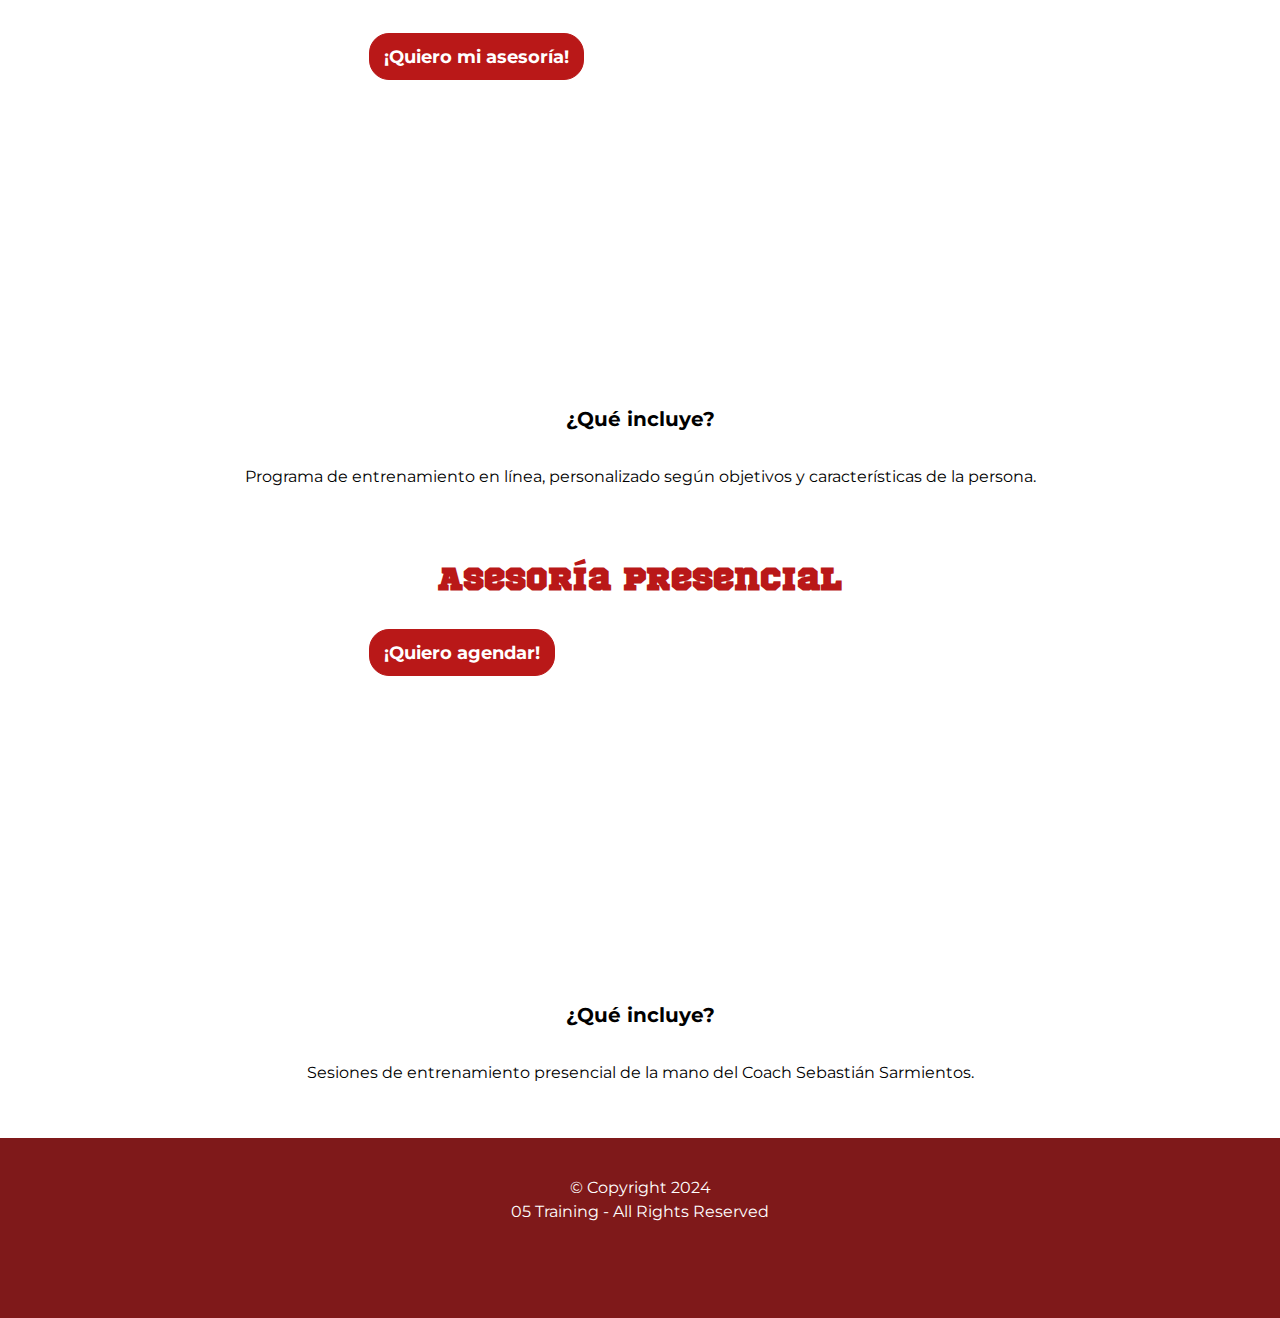
==== commit 33e277b9: "Add new text and fix bugs" ====
--- a/servicios.html
+++ b/servicios.html
@@ -67,6 +67,46 @@
 
             <p class="text-paragrahp">¿Te imaginas cómo será sentirte más fuerte, más saludable y más seguro de ti mismo en solo 90 días?
                 ¡Únete hoy mismo y comienza tu camino hacia tu mejor versión!</p>
+
+            <h2 class="sub-title">¿Qué incluye?</h2>
+
+            <div class="container-addons">
+                <ul>
+                    <li>
+                        <ul class="c1">
+                            <li>
+                                <div class="addons">
+                                    <img src="images/selector-telefono-black.svg">
+                                    <p>App de entrenamientos</p>
+                                </div>
+                            </li>
+                            <li>
+                                <div class="addons">
+                                    <img src="images/selector-whatsapp-black.svg">
+                                    <p>Asesoramiento 1 a 1</p>
+                                </div>
+                            </li>
+                        </ul>
+                    </li>
+
+                    <li>
+                        <ul class="c2">
+                            <li>
+                                <div class="addons">
+                                    <img src="images/selector-pesa-black.svg">
+                                    <p>Programa personalizado</p>
+                                </div>
+                            </li>
+                            <li>
+                                <div class="addons">
+                                    <img src="images/selector-libros-black.svg">
+                                    <p>Guía de hábitos y alimentación</p>
+                                </div>
+                            </li>
+                        </ul>
+                    </li>
+                </ul>
+            </div>
         </section>
 
         <section class="sc-02">
@@ -78,8 +118,8 @@
                         ¡Quiero mi asesoría!</a></div>
 
 
-                <video id="video" controls controlsList="nodownload" autoplay loop loading="lazy"
-                    src="./videos/video-asesoria-presencial.mp4">Tu navegador no soporta la etiqueta de video.</video>
+                <video id="video" controlsList="nodownload" autoplay loop loading="lazy"
+                    src="./videos/video-asesoria-online.mp4">Tu navegador no soporta la etiqueta de video.</video>
             </div>
 
             <p class="text-title">¿Qué incluye?</p>
@@ -94,8 +134,8 @@
                         target="_blank">
                         ¡Quiero agendar!</a></div>
 
-                <video id="video" controls controlsList="nodownload" autoplay loop loading="lazy"
-                    src="./videos/video-asesoria-online.mp4">Tu navegador no soporta la etiqueta de video.</video>
+                <video id="video" controlsList="nodownload" autoplay loop loading="lazy"
+                    src="./videos/video-asesoria-presencial.mp4">Tu navegador no soporta la etiqueta de video.</video>
             </div>
 
             <p class="text-title">¿Qué incluye?</p>
--- a/styles/styles-servicios.css
+++ b/styles/styles-servicios.css
@@ -89,8 +89,8 @@
 /* Acá empieza el main */
 .sc-01, .sc-02, .sc-03 {
     width: 940px;
-    height: 100vh;
-    margin: 0 auto;
+    height: auto;
+    margin: 40px auto;
     display: flex;
     flex-direction: column;
     align-items: center;
@@ -169,6 +169,35 @@
     height: 400px;
     align-self: center;
 }
+
+.container-addons {
+    width: 940px;
+    display: flex;
+    justify-content: center;
+}
+
+.container-addons > ul {
+    list-style: none;
+    display: flex;
+    padding: 0;
+    margin-top: 10px;
+    gap: 150px;
+    color: black;
+}
+
+.container-addons > ul li ul {
+    list-style: none;
+    padding: 0;
+}
+
+.container-addons > ul li ul li {
+    padding: 10px;
+}
+
+.addons {
+    display: flex;
+    gap: 10px;
+}
 /* Acá termina el main */
 
 
@@ -232,7 +261,7 @@
     .sc-01, .sc-02, .sc-03, .box-info  {
         width: auto;
         height: auto;
-        max-height: 774px;
+        max-height: 956px;
         max-width: 443px;
     }
 
@@ -254,5 +283,14 @@
         width: 330px;
         height: 230px;
     }
+
+    .container-addons {
+        width: auto;
+        padding: 0 36px;
+    }
+
+    .container-addons > ul {
+        gap: 0;
+    } 
     /* Main */
 }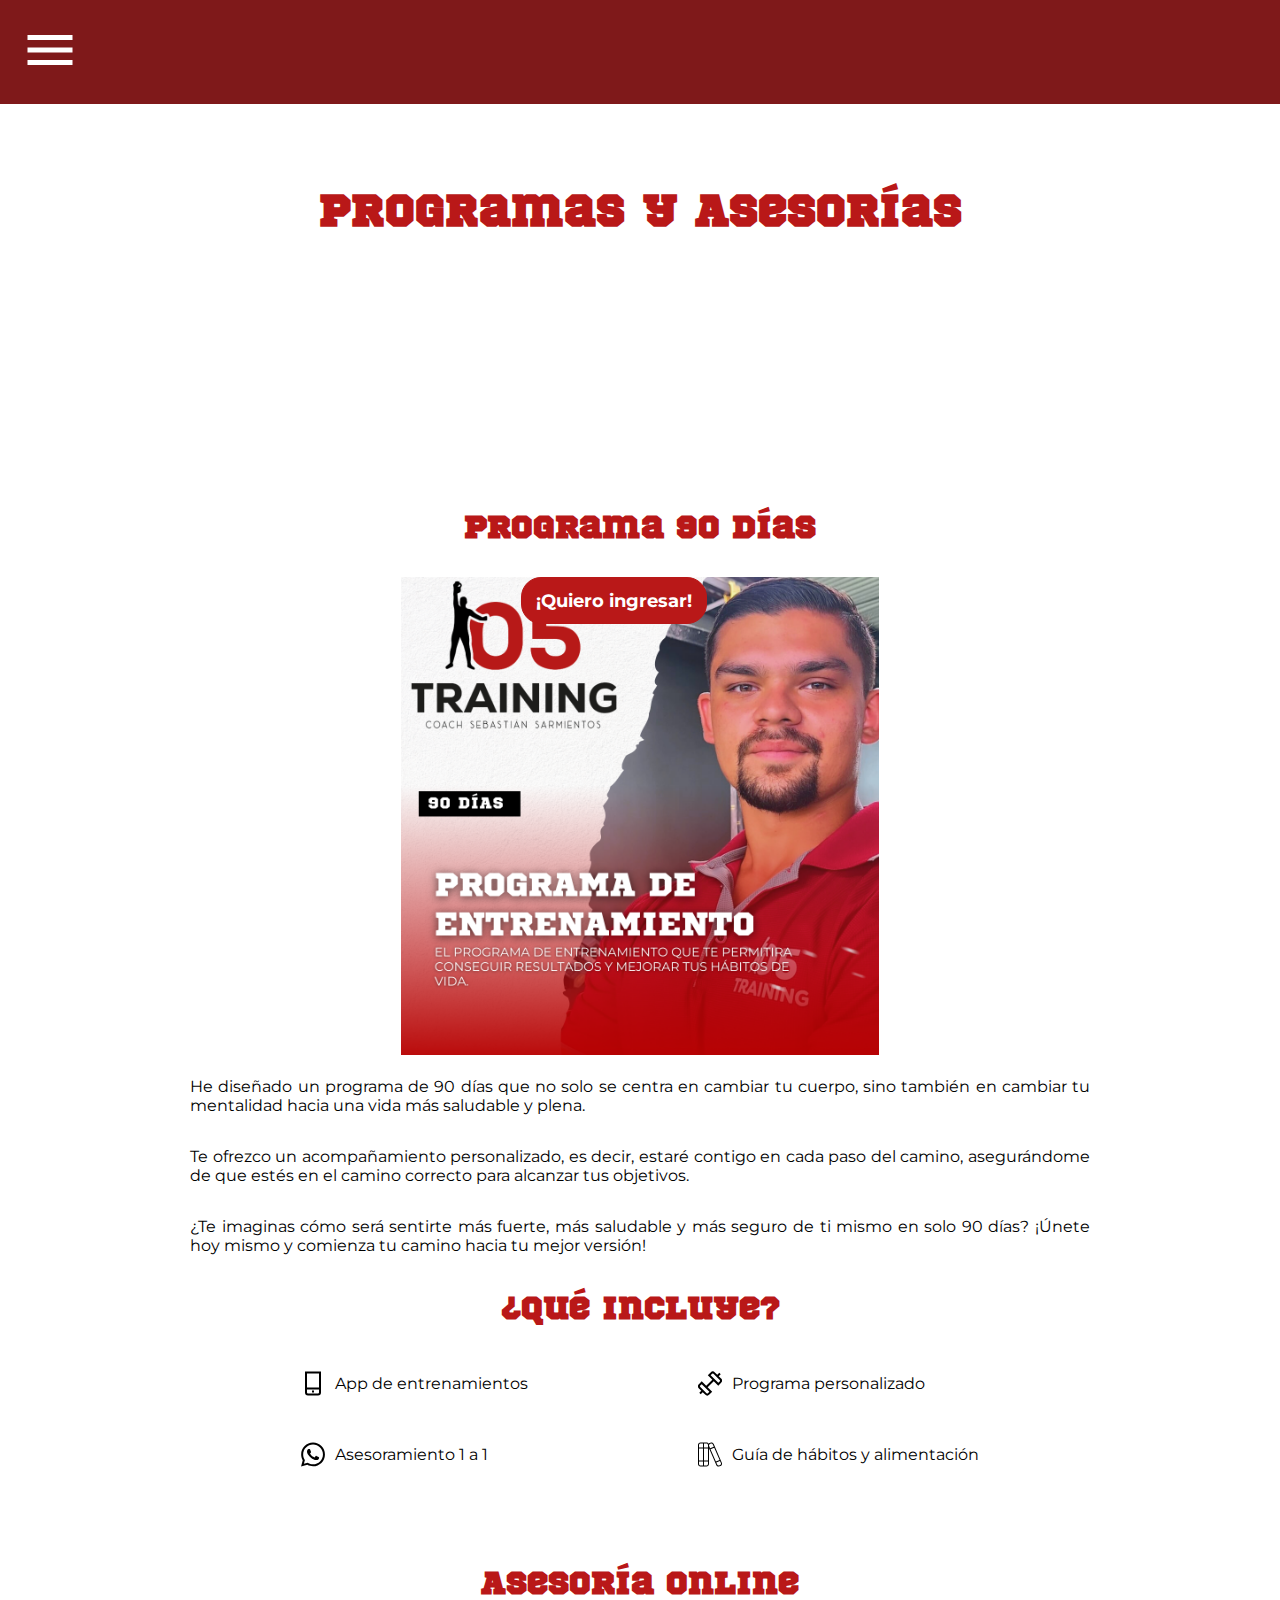
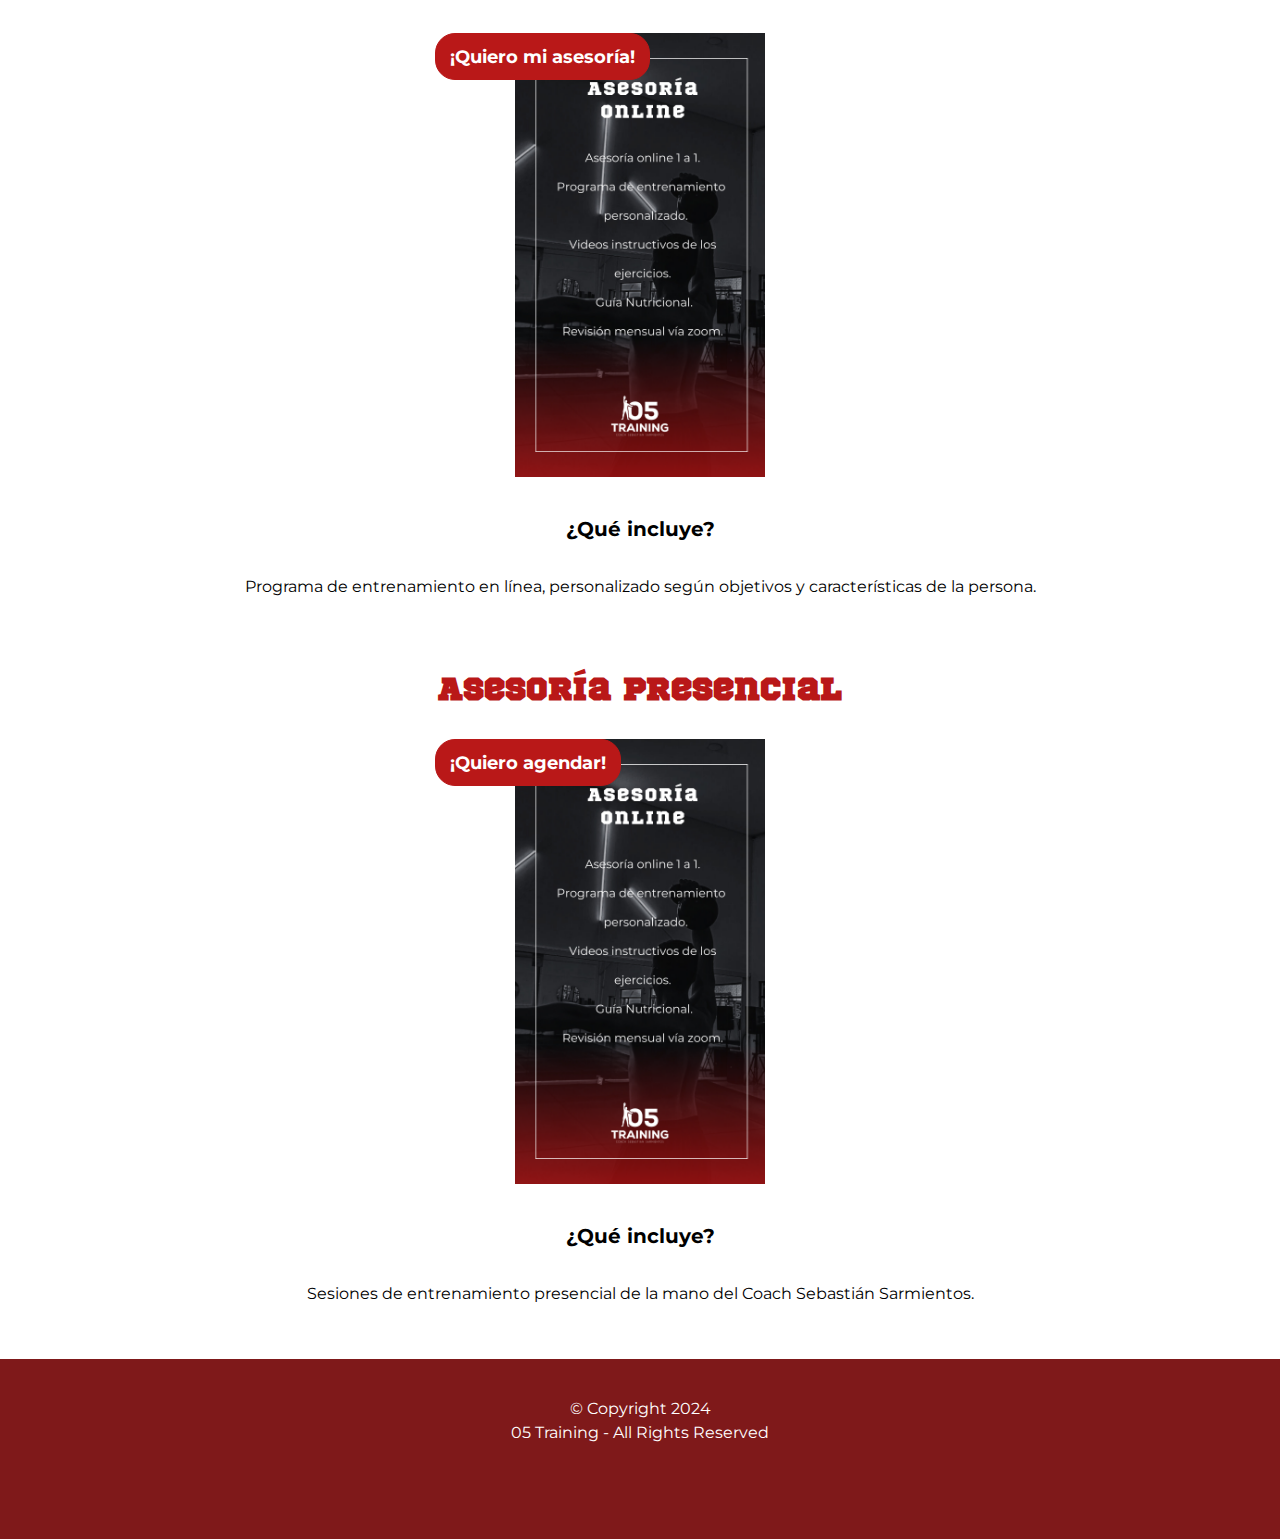
==== commit 0fb97b62: "fixing bugs" ====
--- a/servicios.html
+++ b/servicios.html
@@ -116,10 +116,10 @@
                 <div><a href="https://api.whatsapp.com/send?phone=50663585936&text=%C2%A1Hola%20Sebas!%20Quiero%20empezar%20mi%20asesor%C3%ADa%20online"
                         target="_blank">
                         ¡Quiero mi asesoría!</a></div>
-
-
-                <video id="video" controlsList="nodownload" autoplay loop loading="lazy"
-                    src="./videos/video-asesoria-online.mp4">Tu navegador no soporta la etiqueta de video.</video>
+                
+                <div class="img-container">
+                    <img src="images/asesoria-online.png"/>
+                </div>
             </div>
 
             <p class="text-title">¿Qué incluye?</p>
@@ -134,8 +134,9 @@
                         target="_blank">
                         ¡Quiero agendar!</a></div>
 
-                <video id="video" controlsList="nodownload" autoplay loop loading="lazy"
-                    src="./videos/video-asesoria-presencial.mp4">Tu navegador no soporta la etiqueta de video.</video>
+                <div class="img-container">
+                    <img src="images/asesoria-online.png"/>
+                </div>
             </div>
 
             <p class="text-title">¿Qué incluye?</p>
--- a/styles/styles-servicios.css
+++ b/styles/styles-servicios.css
@@ -117,8 +117,9 @@
 
 .box-info {
     width: 650px;
-    height: 334px;
-    display: flex;
+    height: auto;
+    display: flex;
+    flex-direction: column;
     margin: 20px;
     position: relative;
 }
@@ -130,14 +131,14 @@
     flex-direction: column;
 }
 
-.box-info > div {
+.box-info div:first-child {
     width: auto;    
     height: 45px;
     display: flex;
     align-items: center;
     justify-content: center;
     position: absolute;
-    left: 54px;
+    left: 120px;
     padding: 0 14px;
     border: 1px solid var(--Rojo-Principal);
     border-radius: 20px;
@@ -153,21 +154,14 @@
     color: var(--White)
 }
 
-.box-info > iframe {
-    margin: 0 auto;
-    align-self: flex-end;
-}
-
-#video {
-    width: 560px;
-    height: 315px;
-    margin: auto;
-}
-
-#video-banner {
-    width: 400px;
-    height: 400px;
-    align-self: center;
+.img-container {
+    width: 100%;
+    display: flex;
+    justify-content: center;
+}
+
+.img-container img {
+    width: 250px;
 }
 
 .container-addons {
